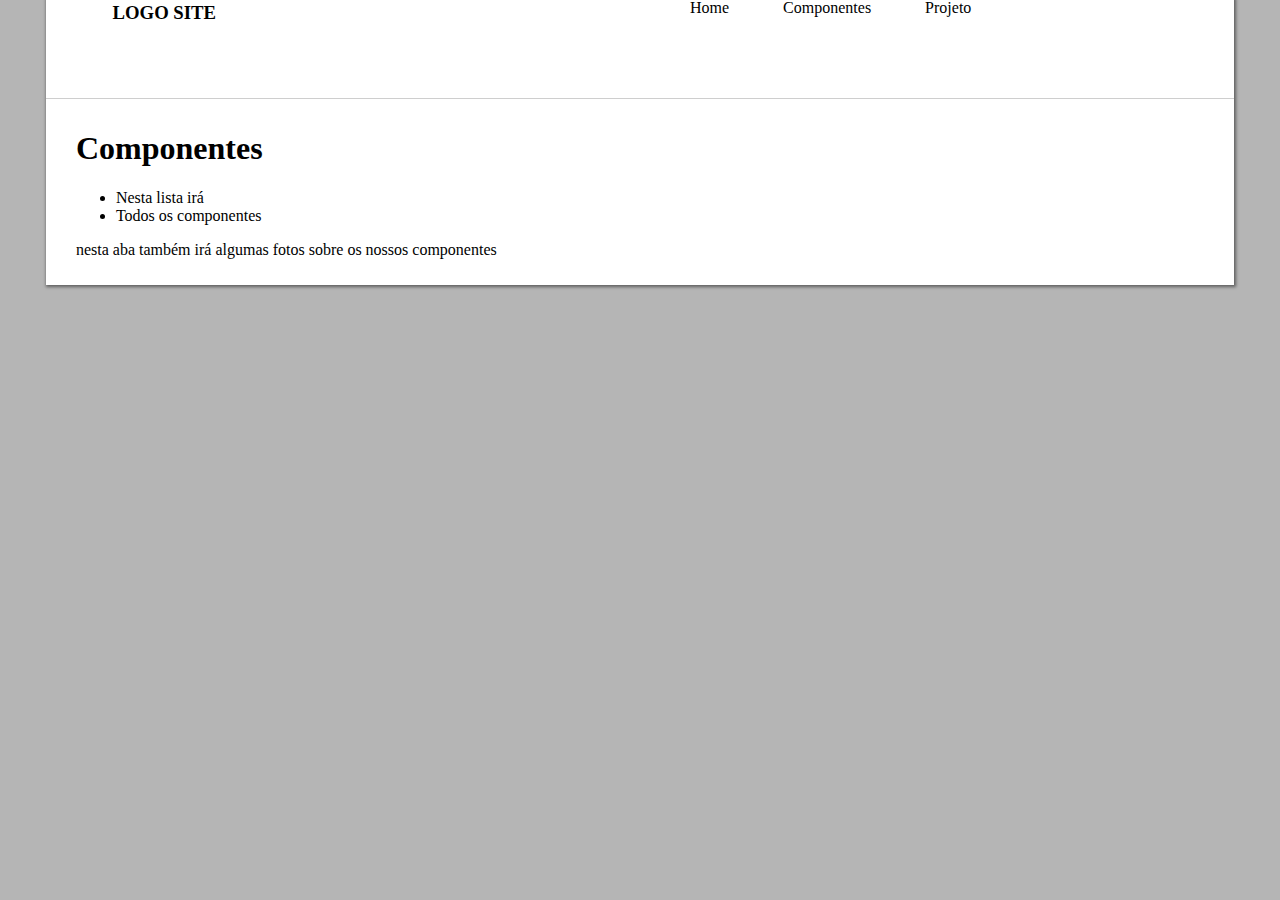
==== componentes.html @ c5019395 "10/06" ====
<!doctype html>
<html lang="pt-br" >
<head>
    <meta charset="utf-8">
    <link rel="stylesheet" href="css/estilo.css"/>
    <title> Titulo do site  </title>
</head>
<body>
<div id="interface"> 

    <nav class="navbar">
        <li class="nav-itens" id="logo" > <h3>LOGO SITE</h3> </li>
        <ul class="conjunto-navbar">
            <a  href="index.html">      <li class="nav-itens">      Home</li>         </a>
            <a href="componentes.html"> <li class="nav-itens">    Componentes </li>   </a>
            <a href="projeto.html">     <li class="nav-itens">     Projeto </li>     </a>
            
        </ul>
    </nav>

    <div class="corpo-site">

       <h1> Componentes </h1>
            <ul class="lista-componentes"> 
                    <li> Nesta lista irá</li>
                    <li> Todos os componentes </li>
            </ul>

        <p> nesta aba também irá algumas fotos sobre os nossos componentes </p>
    </div>


</div>
</body>

</html>
---- css/estilo.css ----
body {
    background-color:rgba(173, 173, 173, 0.904);
}

div#interface{
    margin:-10px auto 10px auto;
    width: 94%;
    background-color:#ffffff;
    box-shadow: 1px 1px 3px 1px  #606060;
}

.corpo-site{
    border-top:.5px #cecece solid;
    padding:10px 30px 10px 30px;
}


.navbar{
    display: block;
    padding: 20px 20px 80px 20px;
    
}

.conjunto-navbar {
    position:absolute;
    left: 50%;
    top:-3%; 
    color:#606060;
}

.conjunto-navbar a {
    color:black;
    text-decoration: none;
}

.nav-itens{
    list-style:none;
    display:inline-block;
    padding: 10px 20px 10px 10px ;
    margin-right: 20px;
    background-color:transparent;
    transition: .5s;
}

.nav-itens:hover {
    background-color: #03030383;
    border-radius: 5px;
    color:white;
}

li#logo {
    position: absolute;
    right:80%;
    top:-3%;
}
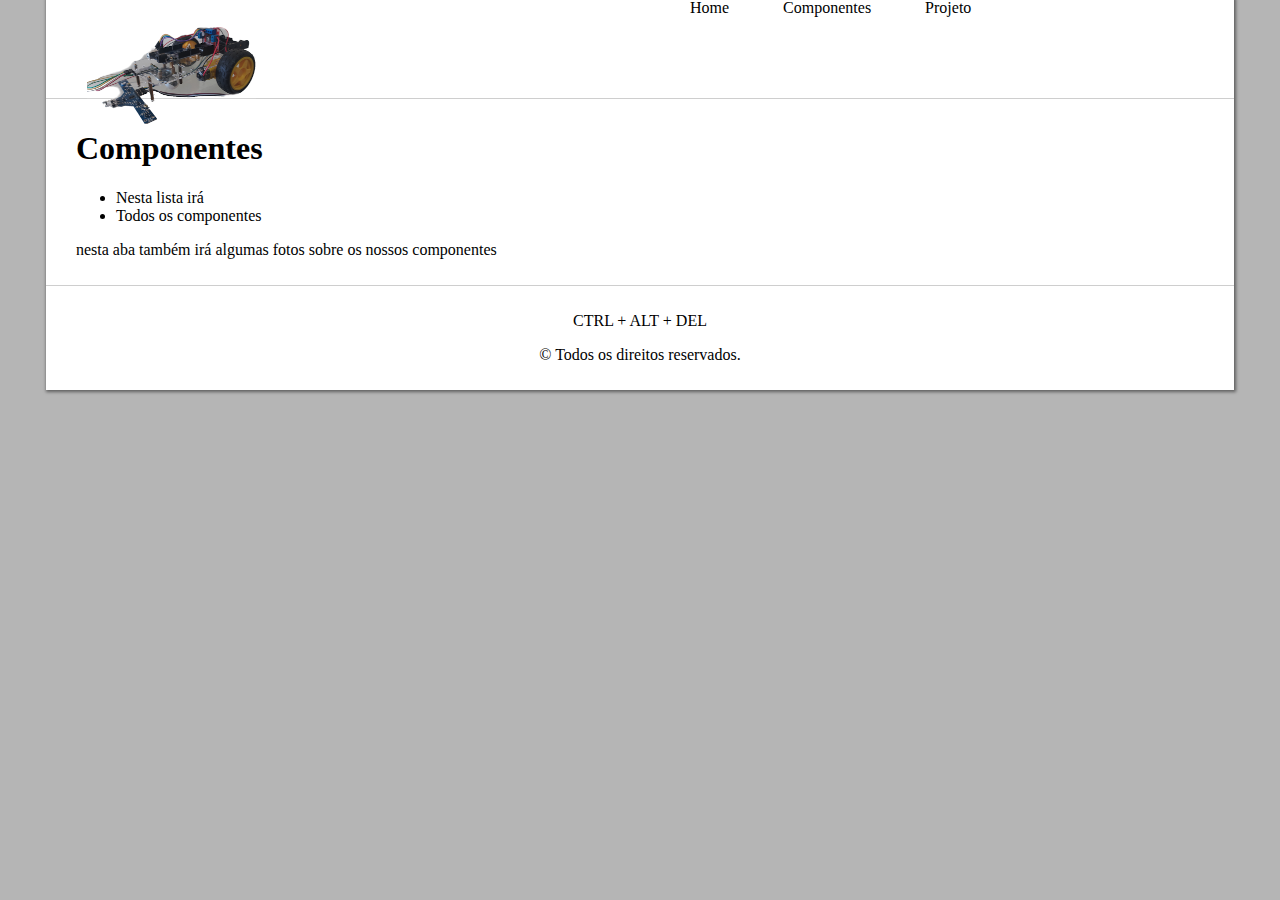
==== commit 814809cd: "18/06" ====
--- a/componentes.html
+++ b/componentes.html
@@ -1,15 +1,15 @@
-<!doctype html>
+ <!doctype html>
 <html lang="pt-br" >
 <head>
     <meta charset="utf-8">
-    <link rel="stylesheet" href="css/estilo.css"/>
+    <link rel="stylesheet" href="css/estilo.css"/> 
     <title> Titulo do site  </title>
 </head>
 <body>
 <div id="interface"> 
 
     <nav class="navbar">
-        <li class="nav-itens" id="logo" > <h3>LOGO SITE</h3> </li>
+        <li  id="logo"> <img src="assets/icone.png" >  </li>
         <ul class="conjunto-navbar">
             <a  href="index.html">      <li class="nav-itens">      Home</li>         </a>
             <a href="componentes.html"> <li class="nav-itens">    Componentes </li>   </a>
@@ -28,6 +28,10 @@
 
         <p> nesta aba também irá algumas fotos sobre os nossos componentes </p>
     </div>
+    <footer class="rodape">
+        <p> CTRL + ALT + DEL </p>
+        <p> &copy; Todos os direitos reservados. </p>
+    </footer>
 
 
 </div>
--- a/css/estilo.css
+++ b/css/estilo.css
@@ -14,12 +14,18 @@
     padding:10px 30px 10px 30px;
 }
 
+.corpo-site h2 {
+    text-align: center;
+}
+
 
 .navbar{
     display: block;
     padding: 20px 20px 80px 20px;
     
 }
+
+/* NAVBAR */
 
 .conjunto-navbar {
     position:absolute;
@@ -51,5 +57,48 @@
 li#logo {
     position: absolute;
     right:80%;
-    top:-3%;
+    top:3%;
+    list-style: none;
+}
+
+/* IMAGENS */ 
+
+.imagens{
+    position: relative;
+    margin:20px 0% 10px 18%;
+    
+}
+
+.imagens img {
+    box-shadow: 1px 1px 1px 2px rgba(0,0,0,.5);
+    border-radius:40px;
+    width: 80%;
+    height: 80%;
+   
+}
+
+.imagens figcaption {
+    margin-right: 20%;
+}
+
+/* ETAPAS */
+
+.etapas {
+    margin-top: 150px;
+    
+}
+
+.etapas p {
+    text-align: center;
+    
+    
+}
+
+/* FOOTER */ 
+
+.rodape {
+    text-align: center;
+    padding:10px;
+    border-top: 1px #cecece solid;
+    
 }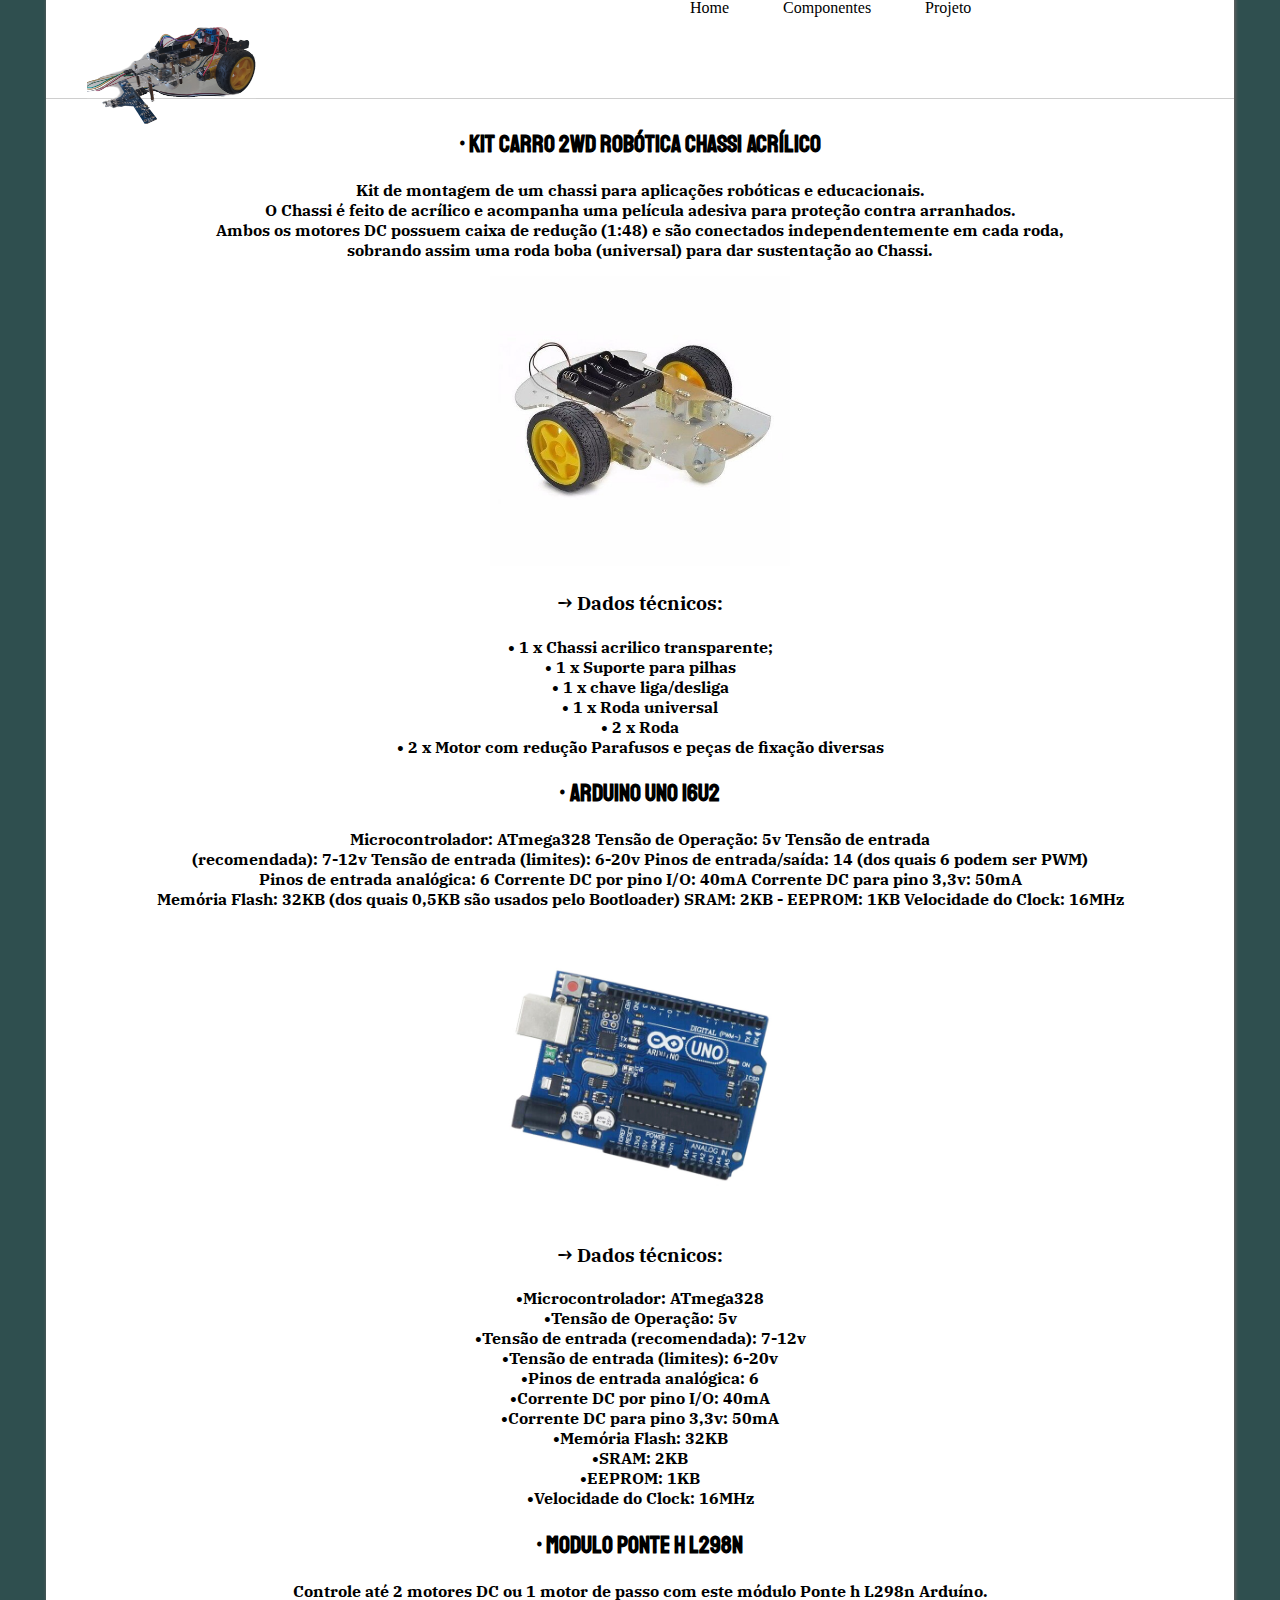
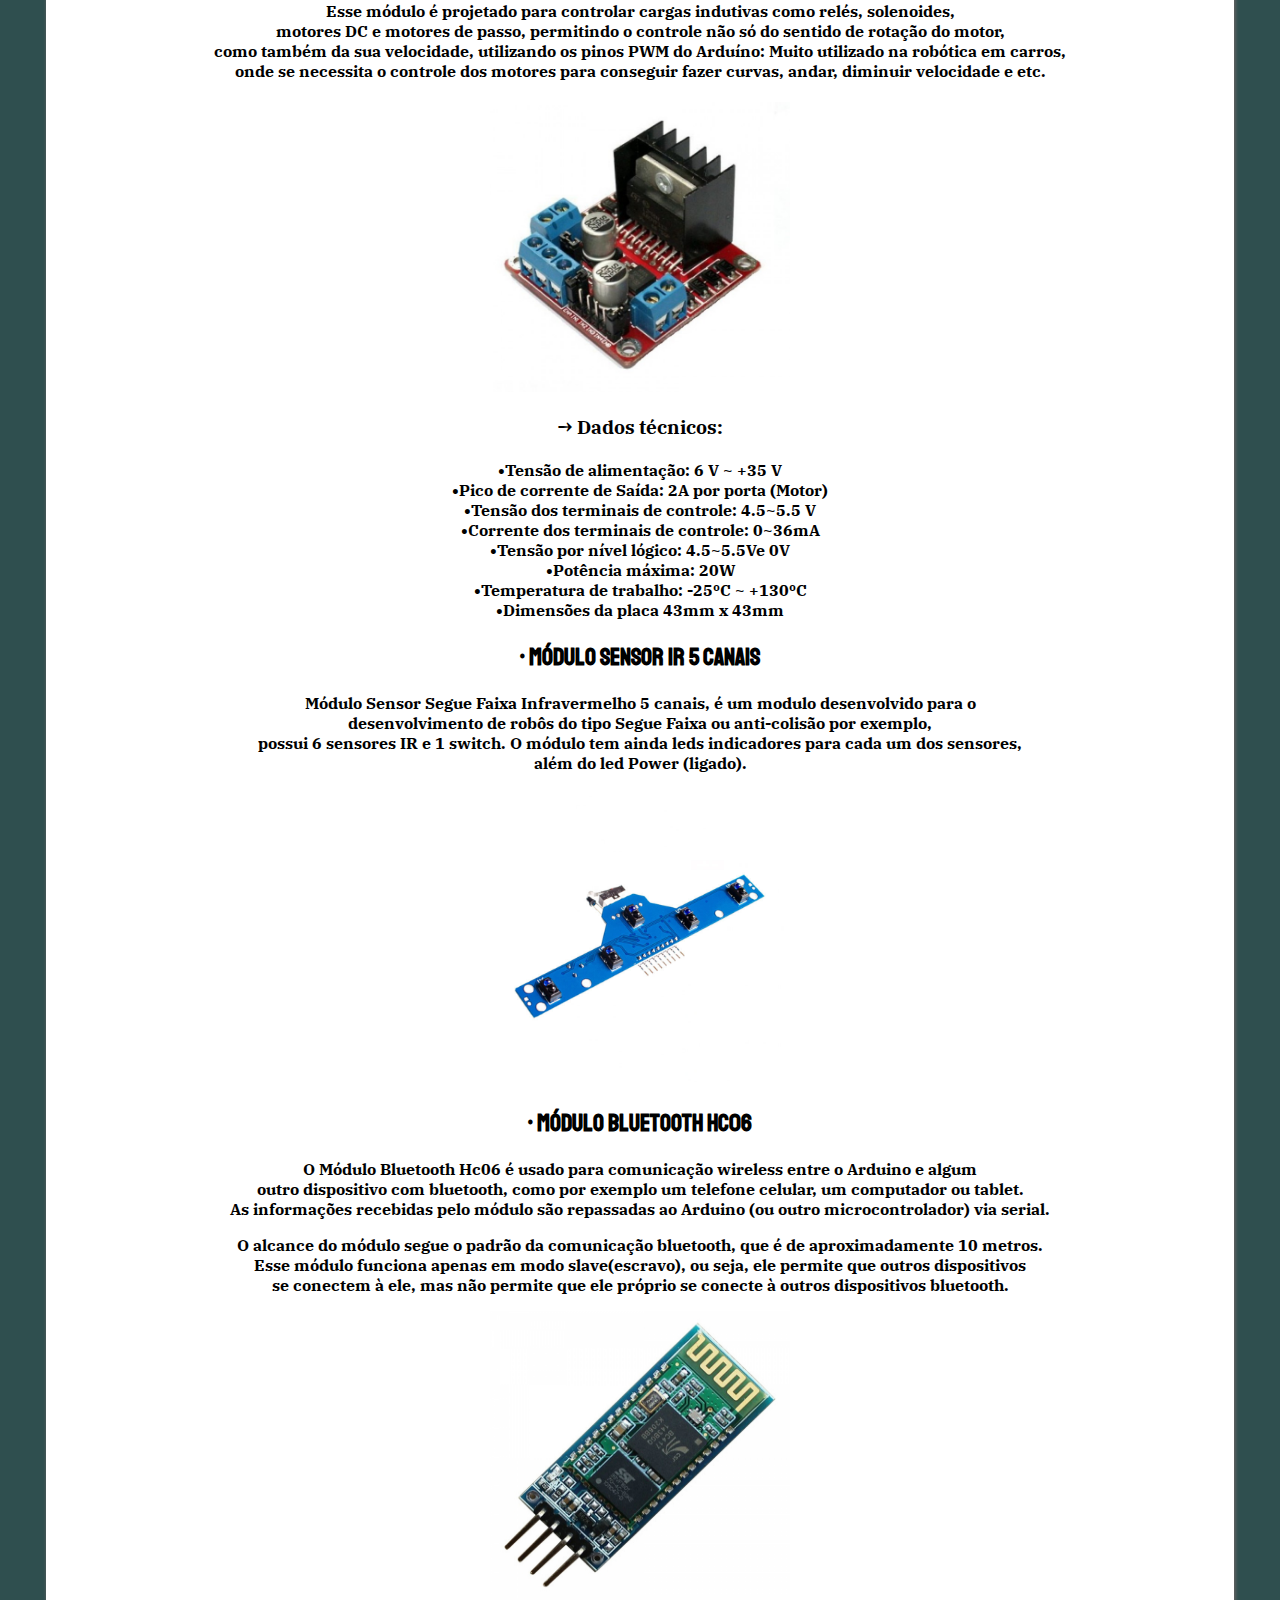
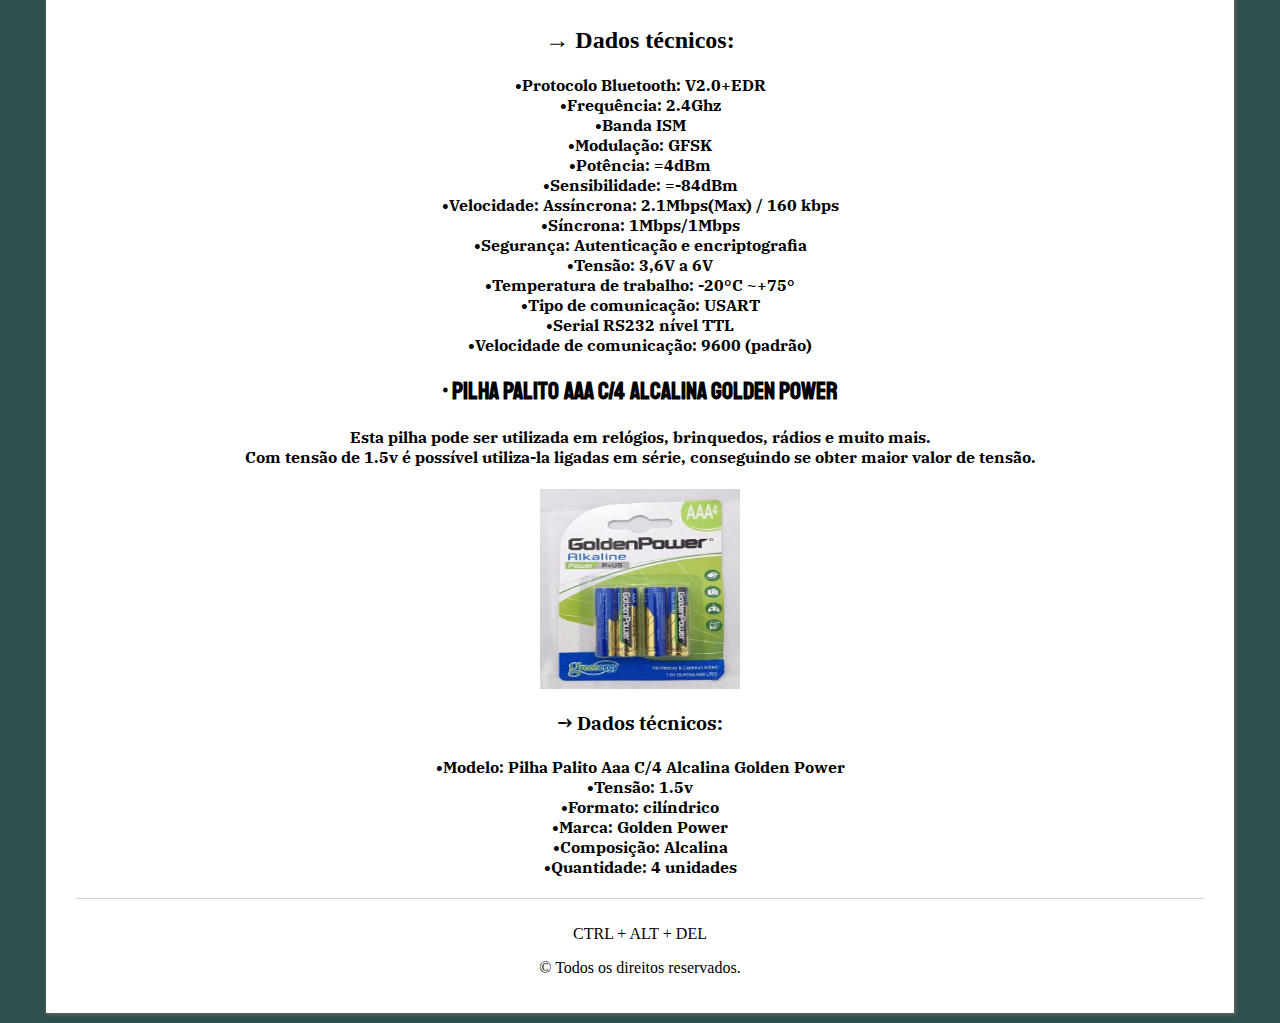
==== commit 80266c2a: "18/06.2" ====
--- a/componentes.html
+++ b/componentes.html
@@ -1,40 +1,154 @@
- <!doctype html>
-<html lang="pt-br" >
-<head>
-    <meta charset="utf-8">
-    <link rel="stylesheet" href="css/estilo.css"/> 
-    <title> Titulo do site  </title>
-</head>
-<body>
-<div id="interface"> 
-
-    <nav class="navbar">
-        <li  id="logo"> <img src="assets/icone.png" >  </li>
-        <ul class="conjunto-navbar">
-            <a  href="index.html">      <li class="nav-itens">      Home</li>         </a>
-            <a href="componentes.html"> <li class="nav-itens">    Componentes </li>   </a>
-            <a href="projeto.html">     <li class="nav-itens">     Projeto </li>     </a>
-            
-        </ul>
-    </nav>
-
-    <div class="corpo-site">
-
-       <h1> Componentes </h1>
-            <ul class="lista-componentes"> 
-                    <li> Nesta lista irá</li>
-                    <li> Todos os componentes </li>
-            </ul>
-
-        <p> nesta aba também irá algumas fotos sobre os nossos componentes </p>
-    </div>
-    <footer class="rodape">
-        <p> CTRL + ALT + DEL </p>
-        <p> &copy; Todos os direitos reservados. </p>
-    </footer>
-
-
-</div>
-</body>
-
+<!doctype html>
+<html lang="pt-br" >
+<head>
+    <meta charset="utf-8">
+    <link rel="stylesheet" href="css/estilo.css"/>
+	
+	<title> componentes </title>
+</head>
+
+<body>
+<div id="interface">
+ 
+ 
+  <nav class="navbar">
+        
+    <li  id="logo"> <img src="assets/icone.png" >  </li>
+    <ul class="conjunto-navbar">
+        
+        <a href="index.html">      <li class="nav-itens">      Home</li>         </a>
+        <a href="componentes.html"> <li class="nav-itens">    Componentes </li>   </a>
+        <a href="projeto.html">     <li class="nav-itens">     Projeto </li>     </a>
+        
+    </ul>
+</nav>
+<div class="corpo-site">
+
+ <center><h2> <div id="titulo">&bull; Kit Carro 2wd Robótica Chassi Acrílico </h2>
+ 
+ <h4> 
+Kit de montagem de um chassi para aplicações robóticas e educacionais. <br>
+O Chassi é feito de acrílico e acompanha uma película adesiva para proteção contra arranhados.<br>
+ Ambos os motores DC possuem caixa de redução (1:48) e são conectados independentemente em cada roda, <br>
+ sobrando assim uma roda boba (universal) para dar sustentação ao Chassi.<br>
+
+<p> <img src="assets\chassi.jpg" width="300" height="290"> </p> <p> </center>
+
+ <center> <h3> &rarr; Dados técnicos: <br></h3>
+
+<h4> &bull; 1 x Chassi acrilico transparente; <br>
+ &bull; 1 x Suporte para pilhas <br>
+ &bull; 1 x chave liga/desliga <br>
+ &bull; 1 x Roda universal<br>
+ &bull; 2 x Roda<br>
+ &bull; 2 x Motor com redução Parafusos e peças de fixação diversas<br></h4>
+ 
+ <h2> <div id="titulo"> &bull; Arduino Uno 16u2 </h2>
+ 
+ <h4>Microcontrolador: ATmega328 Tensão de Operação: 5v Tensão de entrada <br>
+ (recomendada): 7-12v Tensão de entrada (limites): 6-20v Pinos de entrada/saída: 14 (dos quais 6 podem ser PWM)<br>
+ Pinos de entrada analógica: 6 Corrente DC por pino I/O: 40mA Corrente DC para pino 3,3v: 50mA<br>
+ Memória Flash: 32KB (dos quais 0,5KB são usados pelo Bootloader) SRAM: 2KB - EEPROM: 1KB Velocidade do Clock: 16MHz <br></h4>
+ 
+ <p> <img src="assets\uno.jpg" width="300" height="290"> </p> <p> </center>
+ 
+ <center> <h3> &rarr; Dados técnicos: <br></h3>
+ 
+ <h4>&bull;Microcontrolador: ATmega328<br>
+ &bull;Tensão de Operação: 5v<br>
+ &bull;Tensão de entrada (recomendada): 7-12v <br>
+ &bull;Tensão de entrada (limites): 6-20v<br>
+ &bull;Pinos de entrada analógica: 6<br>
+ &bull;Corrente DC por pino I/O: 40mA<br>
+ &bull;Corrente DC para pino 3,3v: 50mA<br>
+ &bull;Memória Flash: 32KB <br>
+ &bull;SRAM: 2KB <br>
+ &bull;EEPROM: 1KB<br>
+ &bull;Velocidade do Clock: 16MHz<br></h4>
+ 
+ <h2> <div id="titulo">&bull;  Modulo Ponte H L298n </h2>
+ 
+ <H4>Controle até 2 motores DC ou 1 motor de passo com este módulo Ponte h L298n Arduíno.<br>
+ Esse módulo é projetado para controlar cargas indutivas como relés, solenoides,<br>
+ motores DC e motores de passo, permitindo o controle não só do sentido de rotação do motor, <br>
+ como também da sua velocidade, utilizando os pinos PWM do Arduíno: Muito utilizado na robótica em carros,<br>
+ onde se necessita o controle dos motores para conseguir fazer curvas, andar, diminuir velocidade e etc.<br> </h4>
+ 
+ <p> <img src="assets\modulo.jpg" width="300" height="290"> </p> <p> </center>
+ 
+ 
+  <center> <h3> &rarr; Dados técnicos: <br></h3>
+  
+ <h4> &bull;Tensão de alimentação: 6 V ~ +35 V<br>
+  &bull;Pico de corrente de Saída: 2A por porta (Motor)<br>
+  &bull;Tensão dos terminais de controle: 4.5~5.5 V<br>
+  &bull;Corrente dos terminais de controle: 0~36mA<br>
+  &bull;Tensão por nível lógico:  4.5~5.5Ve 0V<br>
+  &bull;Potência máxima: 20W<br>
+  &bull;Temperatura de trabalho: -25ºC ~ +130ºC<br>
+  &bull;Dimensões da placa 43mm x 43mm<br><p> </h4>
+
+ <h2><div id="titulo"> &bull;  Módulo Sensor IR 5 Canais</h2>
+ 
+ <h4>Módulo Sensor Segue Faixa Infravermelho 5 canais, é um modulo desenvolvido para o<br>
+ desenvolvimento de robôs do tipo Segue Faixa ou anti-colisão por exemplo,<br>
+ possui 6 sensores IR e 1 switch. O módulo tem ainda leds indicadores para cada um dos sensores,<br>
+ além do led Power (ligado).<br> </h4>
+ 
+ <p> <img src="assets\sensor.jpg" width="300" height="290"> </p> <p> <center>
+ 
+<h2><div id="titulo">&bull; Módulo Bluetooth Hc06 </h2>
+ 
+ <h4>O Módulo Bluetooth Hc06 é usado para comunicação wireless entre o Arduino e algum<br>
+ outro dispositivo com bluetooth, como por exemplo um telefone celular, um computador ou tablet.<br>
+ As informações recebidas pelo módulo são repassadas ao Arduino (ou outro microcontrolador) via serial.<p>
+ 
+O alcance do módulo segue o padrão da comunicação bluetooth, que é de aproximadamente 10 metros.<br>
+ Esse módulo funciona apenas em modo slave(escravo), ou seja, ele permite que outros dispositivos<br>
+ se conectem à ele, mas não permite que ele próprio se conecte à outros dispositivos bluetooth.<br>
+ 
+ <p> <img src="assets\blue.jpg" width="300" height="290"> </p> <p> </center>
+ 
+ <center> <h2> &rarr; Dados técnicos: <br></h2> </center>
+ 
+<h4/>&bull;Protocolo Bluetooth: V2.0+EDR<br>
+&bull;Frequência: 2.4Ghz<br>
+&bull;Banda ISM<br>
+&bull;Modulação: GFSK<br>
+&bull;Potência: =4dBm<br>
+&bull;Sensibilidade: =-84dBm<br>
+&bull;Velocidade: Assíncrona: 2.1Mbps(Max) / 160 kbps<br>
+&bull;Síncrona: 1Mbps/1Mbps<br>
+&bull;Segurança: Autenticação e encriptografia<br>
+&bull;Tensão: 3,6V a 6V<br>
+&bull;Temperatura de trabalho: -20°C ~+75°<br>
+&bull;Tipo de comunicação: USART<br>
+&bull;Serial RS232 nível TTL<br>
+&bull;Velocidade de comunicação: 9600 (padrão)<br><p></h4>
+
+
+ <h2> <div id="titulo">&bull; Pilha Palito Aaa C/4 Alcalina Golden Power </h2>
+ 
+ <h4>Esta pilha pode ser utilizada em relógios, brinquedos, rádios e muito mais. <br>
+ Com tensão de 1.5v é possível utiliza-la ligadas em série, conseguindo se obter maior valor de tensão.<br> </h4>
+ 
+ 
+<p> <img src="assets\pilha.jpg" width="200" height="200"> </p> <p> </center>
+
+  <center> <h3> &rarr; Dados técnicos: <br></h3>
+ 
+<h4>&bull;Modelo: Pilha Palito Aaa C/4 Alcalina Golden Power<br>
+&bull;Tensão: 1.5v <br>
+&bull;Formato: cilíndrico <br>
+&bull;Marca: Golden Power <br>
+&bull;Composição: Alcalina <br>
+&bull;Quantidade: 4 unidades <br></h4>
+
+<footer class="rodape">
+  <p> CTRL + ALT + DEL </p>
+  <p> &copy; Todos os direitos reservados. </p>
+</footer>
+
+</div>
+</body>
 </html>--- a/css/estilo.css
+++ b/css/estilo.css
@@ -1,6 +1,25 @@
+@import url('https://fonts.googleapis.com/css2?family=Staatliches&display=swap');
+@import url('https://fonts.googleapis.com/css2?family=IBM+Plex+Serif:wght@300&family=Staatliches&display=swap');
+
 body {
-    background-color:rgba(173, 173, 173, 0.904);
+    background-color:#2F4F4F;
 }
+
+#titulo {
+font-family: 'Staatliches', cursive;
+}
+
+
+h1{
+	font-family: 'Staatliches', cursive;
+}
+
+h3{
+	font-family:'IBM Plex Serif', serif;
+}
+h4 {
+	font-family:'IBM Plex Serif', serif;
+}	
 
 div#interface{
     margin:-10px auto 10px auto;
